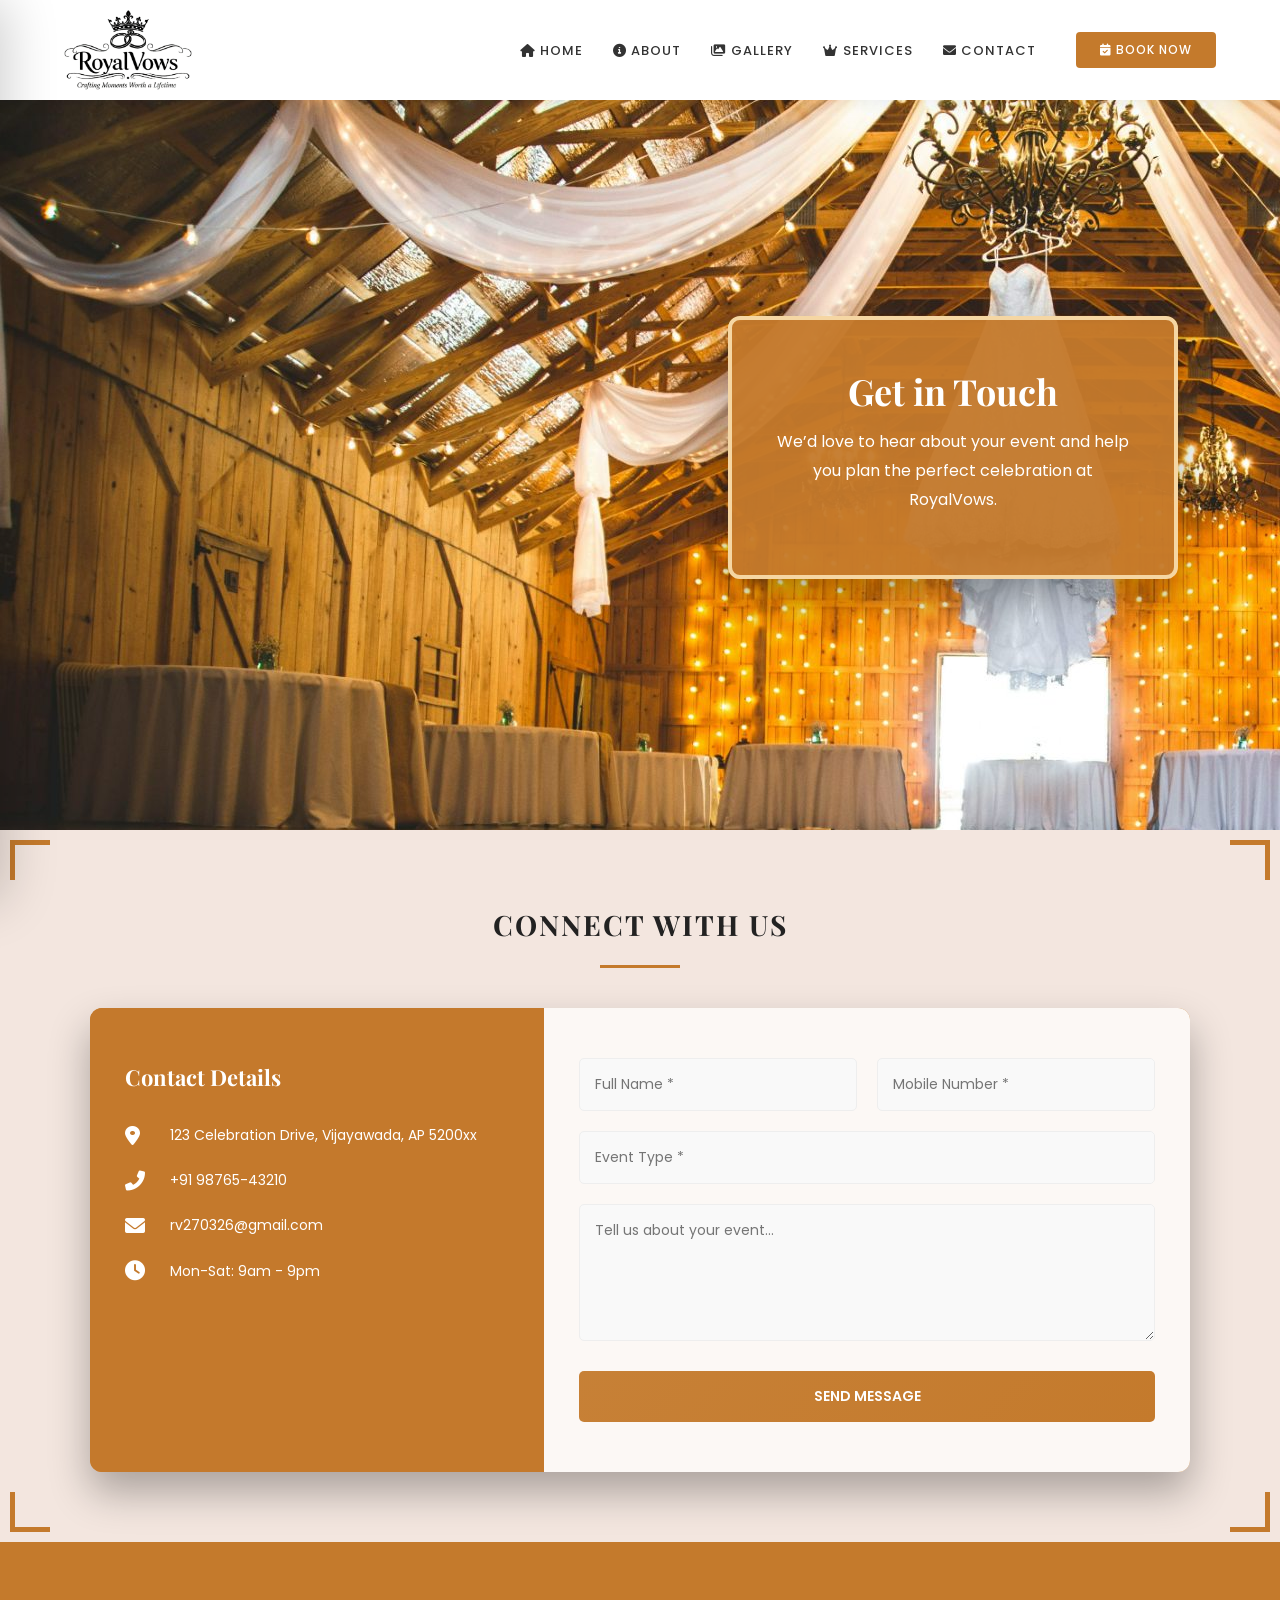
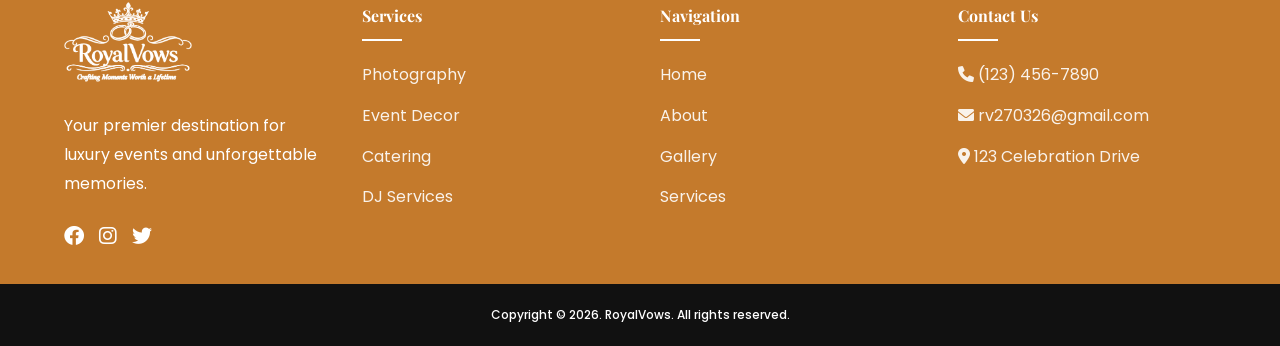
==== contact.html @ b92c4b7d "first commit" ====
<!DOCTYPE html>
<html lang="en">
<head>
    <meta charset="UTF-8">
    <meta name="viewport" content="width=device-width, initial-scale=1.0">
    <title>RoyalVows | Reception Venue & Event Planners</title>
    <link rel="icon" type="image/svg+xml" href="data:image/svg+xml,<svg xmlns='http://www.w3.org/2000/svg' viewBox='0 0 64 64'><path fill='%23c47a2c' d='M2 54h60L50 18l-10 16-10-16-12 16-6-16z'/></svg>">

    <link href="https://fonts.googleapis.com/css2?family=Playfair+Display:ital,wght@0,400;0,700;1,400&family=Poppins:wght@300;400;500;600&display=swap" rel="stylesheet">
    <link rel="stylesheet" href="https://cdnjs.cloudflare.com/ajax/libs/font-awesome/6.0.0/css/all.min.css">
    <link rel="stylesheet" href="css/style.css">

    <style>
        .contact-section {
            background-image: none !important;
            background-color: #f3e6df;
         }
        body.contact .hero {
    background-image: url('images/h7.jpg');
}
    </style>
</head>
<body class="contact">
<!-- Hero -->
<section id="home" class="hero">
    <div class="hero-card reveal active">
        <h1>Get in Touch</h1>
        <p>We’d love to hear about your event and help you plan the perfect celebration at RoyalVows.</p>
    </div>
</section>

<!-- Contact Section (About-section style, NO background image) -->
<section id="contact" class="decorated-section contact-section reveal">
    <div class="section-corners">
        <div class="corner-tl"></div>
        <div class="corner-tr"></div>
        <div class="corner-bl"></div>
        <div class="corner-br"></div>
    </div>
    <h2>Connect With Us</h2>
    <div class="divider"></div>
    <div class="contact-wrapper">
        <div class="contact-info-side">
            <h3>Contact Details</h3>
            <div class="info-detail"><i class="fas fa-map-marker-alt"></i> 123 Celebration Drive, Vijayawada, AP 5200xx</div>
            <div class="info-detail"><i class="fas fa-phone-alt"></i> +91 98765-43210</div>
            <div class="info-detail"><i class="fas fa-envelope"></i> rv270326@gmail.com </div>
            <div class="info-detail"><i class="fas fa-clock"></i> Mon-Sat: 9am - 9pm</div>
        </div>
        <div class="contact-form-side">
            <form id="contact-form" onsubmit="handleForm(event)">
                <div class="form-row">
                    <div class="form-group"><input type="text" placeholder="Full Name *" required></div>
                    <div class="form-group"><input type="tel" placeholder="Mobile Number *" required></div>
                </div>
                <div class="form-group" style="margin-bottom:20px;"><input type="text" placeholder="Event Type *" required></div>
                <div class="form-group" style="margin-bottom:20px;"><textarea rows="5" placeholder="Tell us about your event..." required></textarea></div>
                <button type="submit" class="submit-btn">Send Message</button>
            </form>
            <div id="success-msg" style="display:none; color:green; padding:20px; font-weight:600;">
                Message Sent! We will call you soon.
            </div>
        </div>
    </div>
</section>

<script src="js/script.js"></script>

</body>
</html>
---- css/style.css ----
:root {
            --primary-gold: #c47a2c;
            --dark-gold: #a3621d;
            --bg-light: #fdfaf7;
            --dark-bg: rgba(196, 122, 44, 0.95);
            --transition: all 0.4s cubic-bezier(0.4, 0, 0.2, 1);
        }

        /* Reset & Base */
        * { margin: 0; padding: 0; box-sizing: border-box; }
        html { scroll-behavior: smooth; }
        body {
            font-family: 'Poppins', sans-serif;
            color: #444;
            line-height: 1.8;
            background: #fff;
            overflow-x: hidden;
        }

        .reveal { opacity: 0; transform: translateY(30px); transition: all 0.8s ease-out; }
        .reveal.active { opacity: 1; transform: translateY(0); }

        /* Enhanced Premium Diamond Corners */
        .decorated-section {
    position: relative;
    overflow: hidden; /* prevents scroll issues */
}
       .section-corners div {
    position: absolute;
    width: 40px;
    height: 40px;
    border-color: #c47a2c;
}

/* Top Left */
.corner-tl {
    top: 10px;
    left: 10px;
    border-top: 5px solid;
    border-left: 5px solid;
}

/* Top Right */
.corner-tr {
    top: 10px;
    right: 10px;
    border-top: 5px solid;
    border-right: 5px solid;
}

/* Bottom Left */
.corner-bl {
    bottom: 10px;
    left: 10px;
    border-bottom: 5px solid;
    border-left: 5px solid;
}

/* Bottom Right */
.corner-br {
    bottom: 10px;
    right: 10px;
    border-bottom: 5px solid;
    border-right: 5px solid;
}

        /* --- NAVIGATION --- */
        header {
            position: fixed; top: 0; width: 100%; z-index: 2000;
            background: #fff; box-shadow: 0 4px 15px rgba(0,0,0,0.06);
        }
        .navbar {
            display: flex; justify-content: space-between; align-items: center;
            padding: 12px 5%; position: relative;
            max-height: 100px;
        }
        .logo img { height: 80px; width: auto; display: block; }

        /* Desktop Navigation */
        .desktop-nav {
            display: flex; list-style: none; gap: 30px; align-items: center;
        }
        .desktop-nav a {
            text-decoration: none; color: #333; font-size: 13px; font-weight: 500;
            text-transform: uppercase; transition: var(--transition); letter-spacing: 1px;
            padding: 8px 0; position: relative;
        }

        .desktop-nav a::after {
            content: ''; position: absolute; bottom: 0; left: 0; width: 0; height: 2px;
            background: var(--primary-gold); transition: 0.3s;
        }
        .desktop-nav a:hover::after, .desktop-nav a.active-link::after { width: 100%; }
        .desktop-nav a:hover, .desktop-nav a.active-link { color: var(--primary-gold); }

        .req-btn {
            background: var(--primary-gold) !important; color: #fff !important; padding: 12px 24px !important;
            border-radius: 4px; font-size: 12px !important; display: inline-block;
            line-height: 1; margin-left: 10px; transition: var(--transition) !important;
            text-decoration: none !important;
        }
        .req-btn::after { display: none !important; }
        .req-btn:hover { background: #222 !important; color: #fff !important; transform: translateY(-2px); }

        /* Clean Hamburger Menu */
        .hamburger {
            display: none; flex-direction: column; gap: 6px; cursor: pointer;
            padding: 15px; border-radius: 10px; transition: var(--transition);
            width: 52px; height: 52px; justify-content: center;
            background: transparent !important;
        }
        .hamburger span {
            width: 100%; height: 3px; background: #333; border-radius: 2px;
            transition: var(--transition); transform-origin: center;
        }
        .hamburger.active span:nth-child(1) {
            transform: rotate(45deg) translate(8px, 8px);
        }
        .hamburger.active span:nth-child(2) {
            opacity: 0;
        }
        .hamburger.active span:nth-child(3) {
            transform: rotate(-45deg) translate(8px, -8px);
        }

        /* FULL 100vh Drawer Menu */
        .mobile-menu-overlay {
            position: fixed; top: 0; left: 0; width: 100%; height: 100vh;
            background: rgba(0,0,0,0.5); z-index: 1999; opacity: 0; visibility: hidden;
            transition: all 0.4s cubic-bezier(0.25, 0.46, 0.45, 0.94);
        }
        .mobile-menu-overlay.active {
            opacity: 1; visibility: visible;
        }

        .mobile-menu {
            position: fixed; top: 0; left: 0; width: 100%; height: 100vh;
            background: linear-gradient(135deg, #fff 0%, #fdfaf7 100%);
            z-index: 2000; transform: translateX(-100%);
            box-shadow: 5px 0 50px rgba(0,0,0,0.2);
            transition: transform 0.5s cubic-bezier(0.25, 0.46, 0.45, 0.94);
            padding: 20px 40px 40px;
            overflow-y: auto;
        }
        .mobile-menu.active { transform: translateX(0); }

        .mobile-menu-header {
            display: flex; justify-content: flex-end;
            margin-bottom: 15px;
            padding-bottom: 10px; border-bottom: 2px solid #eee;
        }
        .mobile-menu-close {
            background: none; border: none; font-size: 28px; color: #666;
            cursor: pointer; padding: 8px; width: 50px; height: 50px;
            display: flex; align-items: center; justify-content: center;
            border-radius: 50%; transition: var(--transition);
        }
        .mobile-menu-close:hover {
            background: var(--primary-gold); color: #fff; transform: rotate(90deg);
        }

        .mobile-menu-links {
            list-style: none;
        }
        .mobile-menu-links li {
            margin-bottom: 8px;
        }
        .mobile-menu-links a {
            display: flex; align-items: center; gap: 15px; padding: 12px 0;
            font-size: 20px; font-weight: 500; color: #333; text-decoration: none;
            border-bottom: 1px solid rgba(196,122,44,0.1); transition: var(--transition);
            position: relative; overflow: hidden;
        }
        .mobile-menu-links a::before {
            content: ''; position: absolute; left: 0; top: 50%; width: 4px; height: 0;
            background: var(--primary-gold); transition: var(--transition);
            transform: translateY(-50%);
        }
        .mobile-menu-links a:hover {
            color: var(--primary-gold); padding-left: 25px;
        }
        .mobile-menu-links a:hover::before { height: 40px; }
.mobile-menu-links a.active-link {
    color: var(--primary-gold);
    padding-left: 25px;
}

.mobile-menu-links a.active-link::before {
    height: 40px;
}

        .mobile-menu-book {
            background: #222 !important; color: #fff !important;
            text-align: center; margin-top: 20px;
            padding: 12px 24px !important; border-radius: 4px;
            font-size: 12px !important; font-weight: 500 !important;
            text-transform: uppercase !important; letter-spacing: 1px !important;
            display: inline-block; line-height: 1; text-decoration: none !important;
            transition: var(--transition) !important;
        }
        .mobile-menu-book:hover {
            background: var(--primary-gold) !important;
            transform: translateY(-2px);
        }

        .hero {
            height: 85vh; margin-top: 65px;
            background: linear-gradient(rgba(0,0,0,0.25), rgba(0,0,0,0.25)),
                        url('../images/h2.jpg') center/cover no-repeat;
            display: flex; align-items: center; justify-content: flex-end; padding: 0 8%;
            position: relative;
        }
        .hero-card {
            background: var(--dark-bg); color: #fff; padding: 50px 40px;
            width: 100%; max-width: 450px; text-align: center; border-radius: 12px;
            box-shadow: 0 20px 40px rgba(0,0,0,0.3);
        }
.hero-card {
    position: relative;
    background: var(--dark-bg);
    color: #fff;
    padding: 50px 40px;
    width: 100%;
    max-width: 450px;
    text-align: center;
    border-radius: 12px;
    box-shadow: 0 20px 40px rgba(0,0,0,0.3);
border: 4px solid  #f5d6a3;
    z-index: 1;
}


        .hero-card h1 { font-family: 'Playfair Display', serif; font-size: clamp(28px, 5vw, 36px); margin-bottom: 15px; line-height: 1.2; }
        .hero-card p { font-size: clamp(14px, 3vw, 16px); margin-bottom: 10px; }
        .cta-btn {
            background: transparent; border: 1.5px solid #fff; color: #fff; padding: 12px 35px;
            cursor: pointer; font-size: clamp(12px, 2.5vw, 13px); font-weight: 600; transition: var(--transition);
            border-radius: 30px; text-transform: uppercase; text-decoration: none; display: inline-block; margin-top: 20px;
        }
        .cta-btn:hover { background: #fff; color: var(--primary-gold); transform: translateY(-3px); }

        /* --- SECTIONS --- */
        section { padding: 70px 5%; text-align: center; position: relative; }
        h2 {
            font-family: 'Playfair Display', serif;
            font-size: clamp(24px, 4vw, 28px); letter-spacing: 2px;
            margin-bottom: 15px; text-transform: uppercase;
            color: #222;
        }
        .divider { width: 80px; height: 3px; background: var(--primary-gold); margin: 0 auto 40px; }

        /* About Section - Full Width Images on Mobile/Tablet */
        #about { padding: 80px 5%;background-color: #f3e6df; }
        .about-wrapper { position: relative; }
        .about-container {
            display: flex; gap: 40px; align-items: center; text-align: left;
            margin: 0 auto; max-width: 1200px;
        }
        .about-images {
    flex: 1;
    display: grid;
    grid-template-columns: repeat(2, 1fr);
    gap: 0;
    border: 6px solid #c47a2c;
    overflow: hidden;
}

.about-images img {
    width: 100%;
    height: 220px;
    object-fit: cover;
    border: 2px solid #fff;
    border-radius: 0;
    display: block;
    transition: transform 0.5s ease, filter 0.5s ease;
}

/* Hover Animation */
.about-images img:hover {
    transform: scale(1.08);
    filter: brightness(1.1);
}
        .about-content { flex: 1; }
        .about-content h3 {
            color: var(--primary-gold);
            font-family: 'Playfair Display', serif;
            font-size: 24px; margin-bottom: 20px;
        }

        /* BG Image Sections */
        .bg-img-section {
            position: relative; background-attachment: fixed; background-position: center;
            background-repeat: no-repeat; background-size: cover; padding: 70px 5%;
        }
        .gold-overlay { position: absolute; top: 0; left: 0; width: 100%; height: 100%; background: rgba(196, 122, 44, 0.9); z-index: 1; }
        .section-content-relative { position: relative; z-index: 2; color: #fff; }
        .section-content-relative h2 { color: #fff !important; }

        .gallery-section { background-image: url('../images/gall.jpg'); }
        .gallery-grid { display: grid; grid-template-columns: repeat(4, 1fr); gap: 20px; }
        .gallery-item { position: relative; overflow: hidden; height: 250px; border-radius: 8px; cursor: pointer; }
        .gallery-item img { width: 100%; height: 100%; object-fit: cover; transition: 0.6s; }
        .gallery-item:hover img { transform: scale(1.1); }
        .gallery-label { position: absolute; bottom: 0; left: 0; width: 100%; background: rgba(0,0,0,0.75); padding: 15px; font-size: 13px; text-transform: uppercase; text-align: center; }

        /* Services Section */
        #services { padding: 80px 5%; background-color: #f3e6df; }
        .services-wrapper { position: relative; }
        .services-grid {
            display: grid; grid-template-columns: repeat(3, 1fr); gap: 30px;
            margin: 0 auto; max-width: 1200px;
        }
        .service-card {
            background: #1a1a1a; color: #fff; border-radius: 8px; overflow: hidden;
            padding-bottom: 25px; position: relative; transition: var(--transition);
        }
        .service-card:hover {
            transform: translateY(-15px) scale(1.02);
            box-shadow: 0 25px 50px rgba(196, 122, 44, 0.3);
        }
        .service-card img { width: 100%; height: 220px; object-fit: cover; }
        .service-card h4 {
            margin-top: 20px; font-weight: 400; letter-spacing: 1px;
            text-align: center; padding: 15px;
        }

        /* Contact */
        .contact-section {
            background-image: url('../images/contactt.jpg');
            background-attachment: fixed; background-position: center; background-repeat: no-repeat;
            background-size: cover; padding: 70px 5%;
        }
        .contact-wrapper {
            display: flex; max-width: 1100px; margin: 0 auto; border-radius: 12px;
            overflow: hidden; box-shadow: 0 20px 40px rgba(0,0,0,0.3);
            background: rgba(196, 122, 44, 0.95);
        }
        .contact-info-side { flex: 1; background: rgba(196, 122, 44, 0.98); color: #fff; padding: 50px 35px; text-align: left; }
        .contact-info-side h3 {
            font-family: 'Playfair Display', serif;
            font-size: 22px; margin-bottom: 25px; color: #fff;
        }
        .info-detail { display: flex; align-items: center; gap: 20px; margin-bottom: 20px; font-size: 14px; }
        .info-detail i { color: #fff; font-size: 20px; width: 25px; }

        .contact-form-side { flex: 1.5; background: rgba(255,255,255,0.95); padding: 50px 35px; text-align: left; }
        .form-row { display: grid; grid-template-columns: 1fr 1fr; gap: 20px; margin-bottom: 20px; }
        .form-group input, .form-group textarea {
            width: 100%; padding: 15px; border: 1px solid #eee; background: #f9f9f9; border-radius: 5px; outline: none; font-family: inherit; font-size: 14px;
            transition: var(--transition);
        }
        .form-group input:focus { border-color: var(--primary-gold); background: #fff; box-shadow: 0 0 0 3px rgba(196, 122, 44, 0.1); }
        .submit-btn {
            background: linear-gradient(135deg, var(--dark-bg), var(--primary-gold)); color: #fff; border: none; padding: 15px 40px; cursor: pointer;
            text-transform: uppercase; font-weight: 600; width: 100%; transition: var(--transition); border-radius: 5px;
            font-size: 14px; font-family: inherit; position: relative; overflow: hidden;
        }
        .submit-btn::before {
            content: ''; position: absolute; top: 0; left: -100%; width: 100%; height: 100%;
            background: linear-gradient(90deg, transparent, rgba(255,255,255,0.2), transparent);
            transition: left 0.5s;
        }
        .submit-btn:hover::before { left: 100%; }
        .submit-btn:hover {
            background: linear-gradient(135deg, var(--primary-gold), #d6903e);
            transform: translateY(-3px); box-shadow: 0 10px 25px rgba(196, 122, 44, 0.4);
        }
#testimonials {
    background-color: #f3e6df;
    padding: 80px 5%;
}

        .testimonial-grid { display: grid; grid-template-columns: repeat(3, 1fr); gap: 30px; margin-top: 50px; }
        .testimonial-card {
            background: var(--bg-light); padding: 35px 25px; border-radius: 12px;
            text-align: left; border-left: 5px solid var(--primary-gold); transition: var(--transition);
        }
        .testimonial-card:hover { transform: translateY(-10px); box-shadow: 0 15px 30px rgba(0,0,0,0.1); }
        .testimonial-card i { color: var(--primary-gold); font-size: 24px; margin-bottom: 15px; }

        #backToTop {
            position: fixed; bottom: 30px; right: 30px; background: var(--primary-gold); color: #fff;
            width: 45px; height: 45px; border-radius: 50%; border: none; cursor: pointer;
            display: none; align-items: center; justify-content: center; z-index: 1000;
            box-shadow: 0 4px 10px rgba(0,0,0,0.2); transition: 0.3s;
        }

        .modal { display: none; position: fixed; inset: 0; background: rgba(0,0,0,0.9); z-index: 3000; justify-content: center; align-items: center; padding: 20px; }
        .modal.active { display: flex; }
        .modal-content { background: #fff; max-width: 1000px; width: 100%; max-height: 85vh; border-radius: 8px; padding: 30px; overflow-y: auto; }
        .modal-grid { display: grid; grid-template-columns: repeat(3, 1fr); gap: 15px; }
        .modal-grid img { width: 100%; height: 200px; object-fit: cover; border-radius: 4px; }
        .close-modal { font-size: 30px; cursor: pointer; float: right; }

        /* FIXED Footer - Left Aligned Columns + Proper Underlines */
        footer {
            background: var(--primary-gold); color: #fff; padding: 60px 5% 30px;
            display: grid; grid-template-columns: repeat(4, 1fr); gap: 40px; text-align: left;
        }
        .footer-col { text-align: left; }
        .footer-col h4 {
            font-family: 'Playfair Display', serif; margin-bottom: 20px;
            font-size: 16px; position: relative; padding-bottom: 10px;
        }
        .footer-col h4::after {
            content: ''; position: absolute; bottom: 0; left: 0;
            width: 40px; height: 2px; background: #fff;
        }
        .footer-col ul { list-style: none; }
        .footer-col ul li {
            margin-bottom: 12px; opacity: 0.9; transition: 0.3s;
        }
        .footer-col ul li:hover { opacity: 1; transform: translateX(5px); color: #fff; }
        .footer-col ul li a {
            color: inherit; text-decoration: none !important;
        }
        .footer-logo img { height: 80px; margin-bottom: 20px; filter: brightness(0) invert(1); }
        .social-icons { display: flex; gap: 15px; margin-top: 20px; justify-content: flex-start; }
        .social-icons a { color: #fff; font-size: 20px; transition: var(--transition); text-decoration: none; }
        .social-icons a:hover { color: var(--dark-gold); transform: translateY(-3px); }
        .bottom-bar {
            background: #111; color: #fff !important; text-align: center; padding: 20px;
            font-size: 12px; font-weight: 500;
        }

        /* RESPONSIVE DESIGN - ALL FIXES APPLIED */
        @media (max-width: 1200px) {
            .navbar { padding: 12px 4%; }
            section { padding: 60px 4%; }
            .hero { padding: 0 6%; }
            .bg-img-section, .contact-section { padding: 60px 4%; }
            .corner-tl, .corner-tr, .corner-bl, .corner-br { width: 90px; height: 90px; }
        }

        @media (max-width: 1024px) {
            .hamburger { display: flex; }
            .desktop-nav { display: none; }

            .navbar { padding: 10px 4%; max-height: 60px; }
 .logo img {
        height: 50px;
    }

            /* FIXED Hero - Full Width Rectangle */
            .hero {
                height: 80vh;
                margin-top: 60px;
		background: linear-gradient(rgba(0,0,0,0.5), rgba(0,0,0,0.5)),
                url('https://images.unsplash.com/photo-1519225421980-715cb0215aed?auto=format&fit=crop&w=1600') center/cover no-repeat;
                padding: 0 5%;
                justify-content: center;
                text-align: center;
            }
            .hero::before {
                content: '';
                position: absolute;
                top: 0;
                left: 0;
                width: 100%;
                height: 100%;
                background: linear-gradient(
                    rgba(0, 0, 0, 0.2),
                    rgba(0, 0, 0, 0.2)
                );
                pointer-events: none;
                z-index: 1;
            }
           .hero-card {
   		background: transparent;
		border:0px !important;
                padding: 20px 20px;
                width: 95%;
                max-width: none;
                margin: 0 2.5%;
		box-shadow: none;
            }



            /* About Images Full Width */
            .about-container { flex-direction: column; gap: 30px; text-align: center; }
            .about-images {
        grid-template-columns: repeat(2, 1fr); /* KEEP 2 columns */
        gap: 0;
    }

    .about-images img {
        height: 250px;
    }


            .testimonial-grid, .gallery-grid { grid-template-columns: repeat(2, 1fr); }
            footer {
                grid-template-columns: repeat(2, 1fr);
                gap: 30px;
                padding: 50px 4% 30px;
            }
            /* Footer columns LEFT aligned on tablet */
            .footer-col { text-align: left; }
            .footer-col h4::after { left: 0; }
            .social-icons { justify-content: flex-start; }
        }

        @media (max-width: 768px) {
            section { padding: 50px 5%; }
            #about, #services { padding: 60px 5%; }

            .hero {
                height: 75vh;
                padding: 5% 5%;
		background: linear-gradient(rgba(0,0,0,0.5), rgba(0,0,0,0.5)),
                url('https://images.unsplash.com/photo-1519225421980-715cb0215aed?auto=format&fit=crop&w=1600') center/cover no-repeat;
                justify-content: center;
                text-align: center;
            }
            .hero-card {
   		background: transparent;
		border:0px !important;
                padding: 20px 20px;
                width: 95%;
                max-width: none;
                margin: 0 2.5%;
		box-shadow: none;
            }

            /* About Images FULL WIDTH Mobile */
            .about-images {
        grid-template-columns: repeat(2, 1fr); /* KEEP 2 columns */
        gap: 0;
    }

    .about-images img {
        height: 180px;
    }

            h2 { font-size: 24px; letter-spacing: 1px; }

            .gallery-grid { grid-template-columns: repeat(2, 1fr); gap: 12px; }
            .services-grid { grid-template-columns: 1fr; }
            .testimonial-grid { grid-template-columns: 1fr; }

            .contact-wrapper { flex-direction: column; }
            .contact-info-side, .contact-form-side { padding: 35px 25px; }
            .form-row { grid-template-columns: 1fr; }
            .contact-info-side h3 { font-size: 20px; }

            footer {
                grid-template-columns: 1fr;
                gap: 25px;
                padding: 40px 5% 25px;
                text-align: left;
            }
            .footer-col { text-align: left; }
            .corner-tl, .corner-tr, .corner-bl, .corner-br { display : none !important; }
        }

        @media (max-width: 480px) {
            .navbar { padding: 8px 4%; }
            .logo img { height: 38px; }
            section { padding: 40px 4%; }
            #about, #services { padding: 50px 4%; }

            .hero {
                height: 75vh;
                margin-top: 55px;
                padding: 4% 4%;
            }
            .hero-card {
		background: transparent;
                border:0px !important;
                padding: 20px 20px;
                width: 96%;
                margin: 0 2%;
 		box-shadow: none;
            }

            .about-images img { height: 170px; }
            .gallery-grid { grid-template-columns: 1fr; }
            .gallery-item { height: 220px; }

            .contact-info-side, .contact-form-side { padding: 30px 20px; }
            footer { padding: 30px 4% 20px; gap: 20px; }

            .corner-tl, .corner-tr, .corner-bl, .corner-br { display : none !important; }
        }
        /* Projects Stats Section - After About */
        .projects-stats {
            padding: 4rem 0;
            background: linear-gradient(135deg, var(--primary-gold, #c47a2c) 0%, #8B4513 100%);
            position: relative;
        }

        .stats-container {
            display: grid;
            grid-template-columns: repeat(auto-fit, minmax(220px, 1fr));
            gap: 2rem;
            max-width: 1200px;
            margin: 0 auto;
            padding: 0 2rem;
        }

        .stat-item {
            text-align: center;
            color: white;
            padding: 2.5rem 1.5rem;
            background: rgba(255,255,255,0.15);
            backdrop-filter: blur(15px);
            border-radius: 25px;
            border: 2px solid rgba(255,255,255,0.3);
            transition: all 0.4s cubic-bezier(0.4, 0, 0.2, 1);
            position: relative;
            overflow: hidden;
        }

        .stat-item::before {
            content: '';
            position: absolute;
            top: 0;
            left: -100%;
            width: 100%;
            height: 100%;
            background: linear-gradient(90deg, transparent, rgba(255,255,255,0.4), transparent);
            transition: left 0.6s;
        }

        .stat-item:hover::before {
            left: 100%;
        }

        .stat-item:hover {
            transform: translateY(-15px) scale(1.05);
            background: rgba(255,255,255,0.25);
            border-color: rgba(255,215,0,0.6);
            box-shadow: 0 25px 50px rgba(0,0,0,0.3);
        }

        .stat-item i {
            font-size: 2.5rem;
            margin-bottom: 1rem;
            opacity: 0.9;
        }

        .stat-number {
            font-size: 3.2rem;
            font-weight: 800;
            font-family: 'Playfair Display', serif;
            color: #FFD700;
            margin-bottom: 0.5rem;
            line-height: 1;
            text-shadow: 0 2px 4px rgba(0,0,0,0.3);
        }

        .stat-label {
            font-size: 1rem;
            font-weight: 400;
            opacity: 0.95;
            text-transform: uppercase;
            letter-spacing: 1.5px;
        }

        /* Responsive */
        @media (max-width: 768px) {
            .stats-container {
                grid-template-columns: repeat(2, 1fr);
                gap: 1.5rem;
                padding: 0 1rem;
            }

            .stat-number {
                font-size: 2.8rem;
            }

            .stat-item {
                padding: 2rem 1rem;
            }
        }

        @media (max-width: 480px) {
            .stats-container {
                grid-template-columns: 1fr;
            }
        }
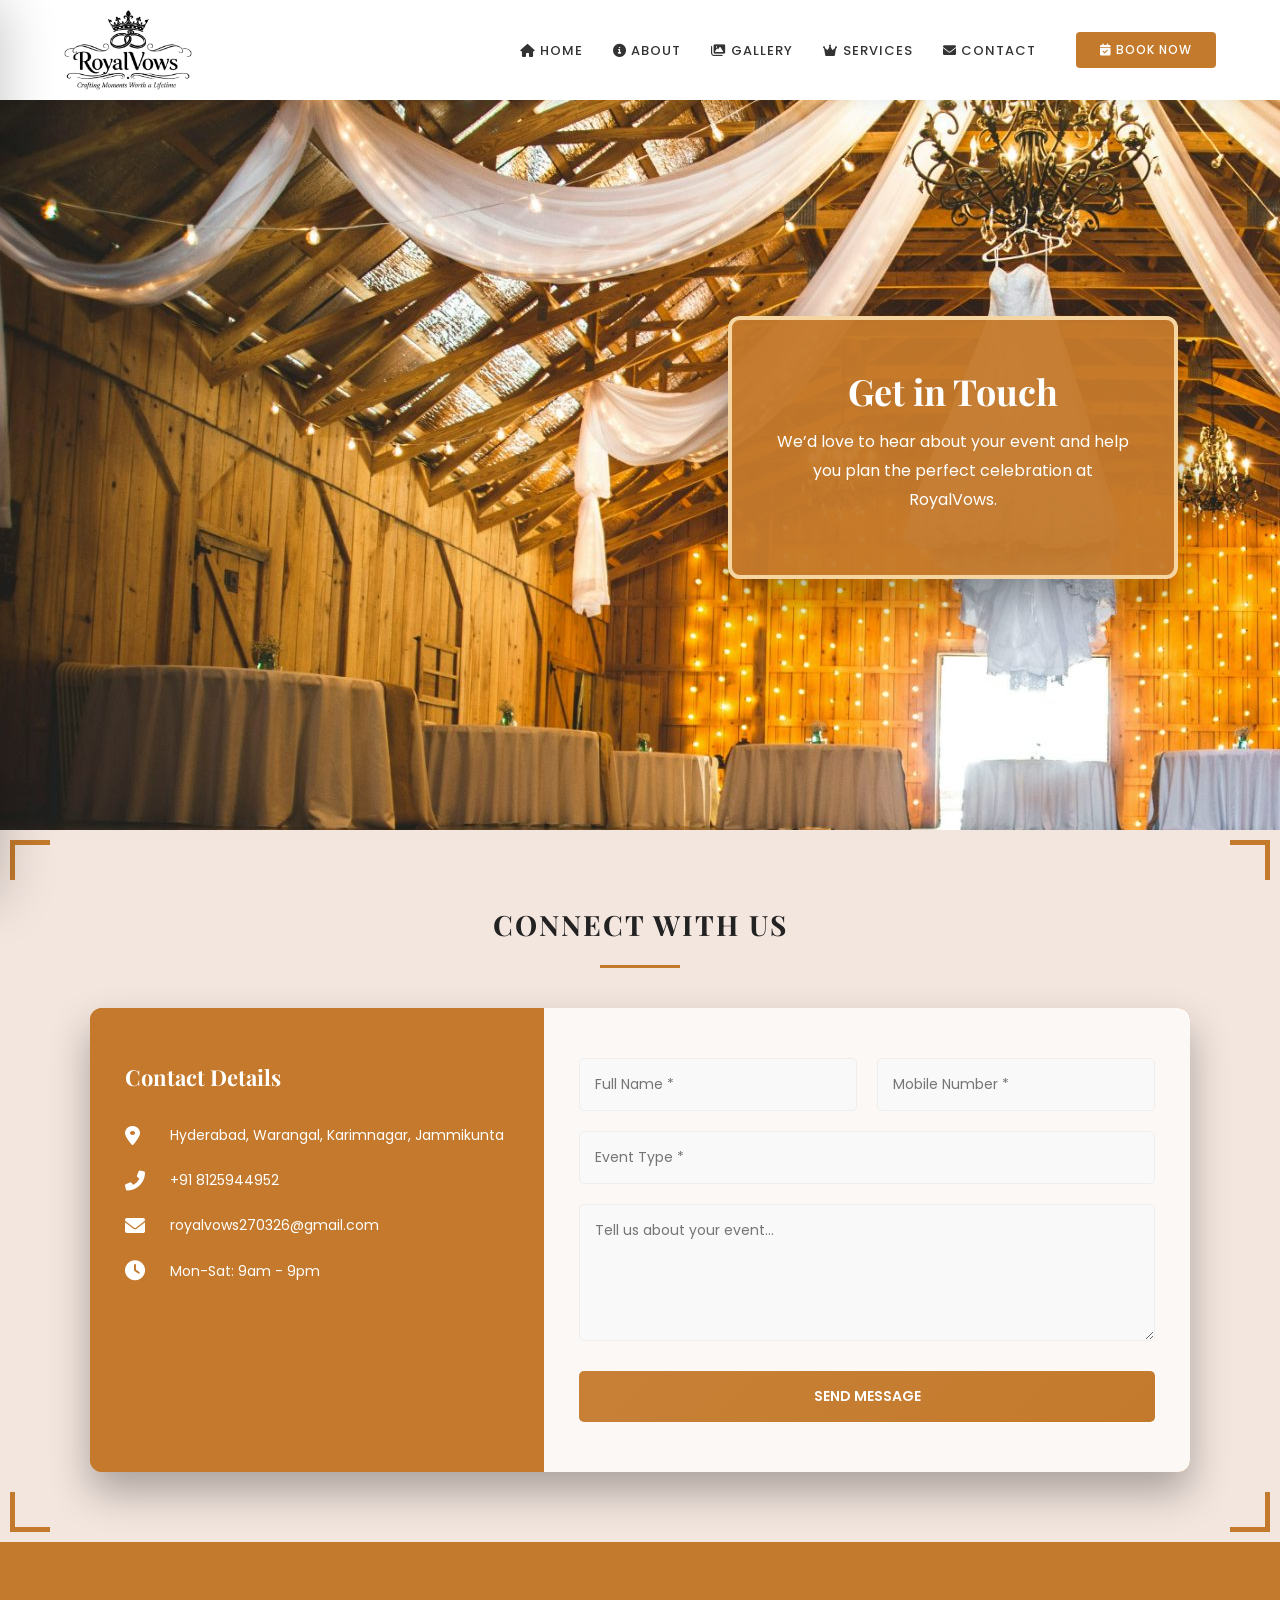
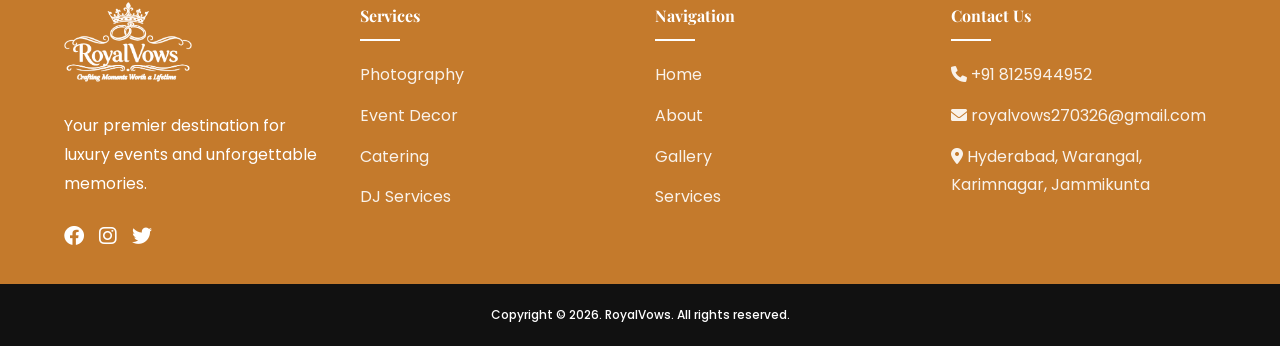
==== commit 710457c3: "Added/updated folder" ====
--- a/contact.html
+++ b/contact.html
@@ -42,9 +42,9 @@
     <div class="contact-wrapper">
         <div class="contact-info-side">
             <h3>Contact Details</h3>
-            <div class="info-detail"><i class="fas fa-map-marker-alt"></i> 123 Celebration Drive, Vijayawada, AP 5200xx</div>
-            <div class="info-detail"><i class="fas fa-phone-alt"></i> +91 98765-43210</div>
-            <div class="info-detail"><i class="fas fa-envelope"></i> rv270326@gmail.com </div>
+            <div class="info-detail"><i class="fas fa-map-marker-alt"></i> Hyderabad, Warangal, Karimnagar, Jammikunta</div>
+            <div class="info-detail"><i class="fas fa-phone-alt"></i> +91 8125944952</div>
+            <div class="info-detail"><i class="fas fa-envelope"></i> royalvows270326@gmail.com </div>
             <div class="info-detail"><i class="fas fa-clock"></i> Mon-Sat: 9am - 9pm</div>
         </div>
         <div class="contact-form-side">
--- a/css/style.css
+++ b/css/style.css
@@ -395,7 +395,7 @@
         /* FIXED Footer - Left Aligned Columns + Proper Underlines */
         footer {
             background: var(--primary-gold); color: #fff; padding: 60px 5% 30px;
-            display: grid; grid-template-columns: repeat(4, 1fr); gap: 40px; text-align: left;
+            display: grid; grid-template-columns: repeat(4, 1fr); gap: 30px; text-align: left;
         }
         .footer-col { text-align: left; }
         .footer-col h4 {
@@ -446,7 +446,7 @@
                 height: 80vh;
                 margin-top: 60px;
 		background: linear-gradient(rgba(0,0,0,0.5), rgba(0,0,0,0.5)),
-                url('https://images.unsplash.com/photo-1519225421980-715cb0215aed?auto=format&fit=crop&w=1600') center/cover no-repeat;
+                url('../images/h2.jpg') center/cover no-repeat;
                 padding: 0 5%;
                 justify-content: center;
                 text-align: center;
@@ -509,7 +509,7 @@
                 height: 75vh;
                 padding: 5% 5%;
 		background: linear-gradient(rgba(0,0,0,0.5), rgba(0,0,0,0.5)),
-                url('https://images.unsplash.com/photo-1519225421980-715cb0215aed?auto=format&fit=crop&w=1600') center/cover no-repeat;
+                url('../images/h2.jpg') center/cover no-repeat;
                 justify-content: center;
                 text-align: center;
             }
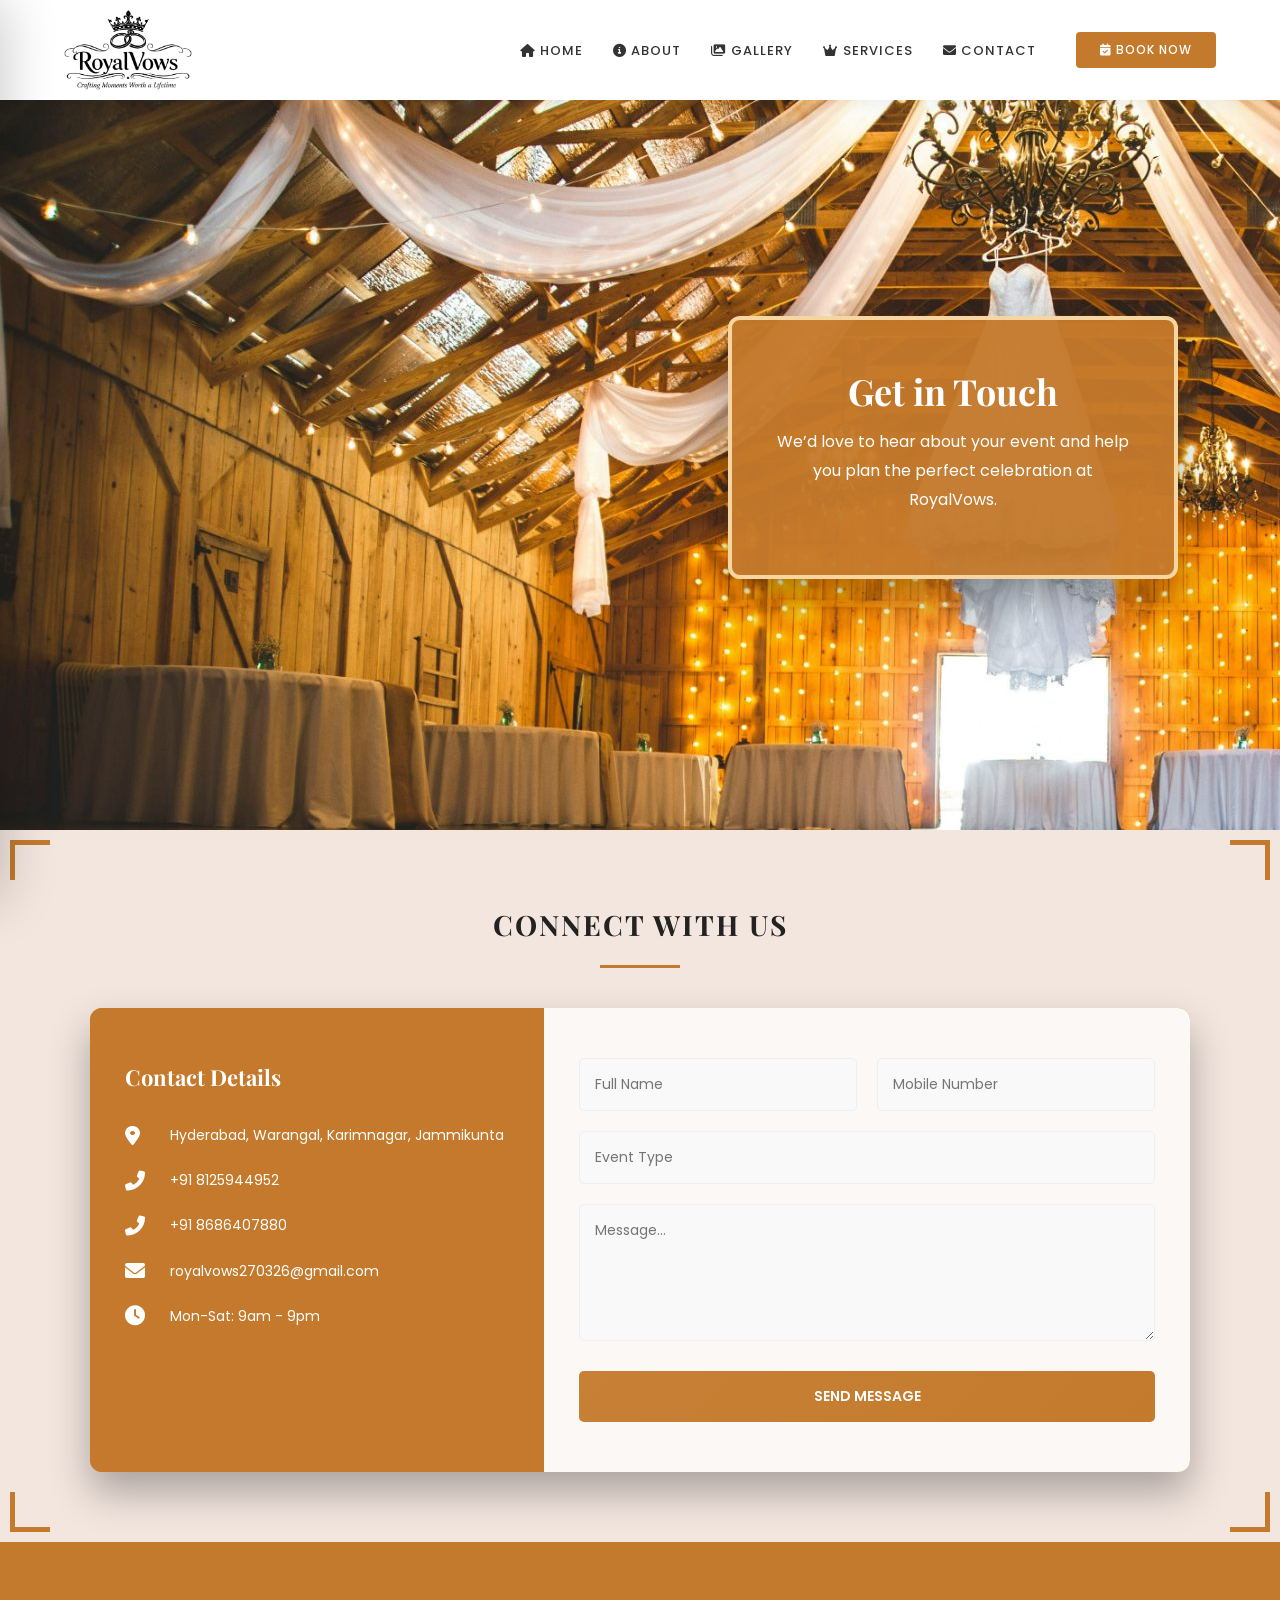
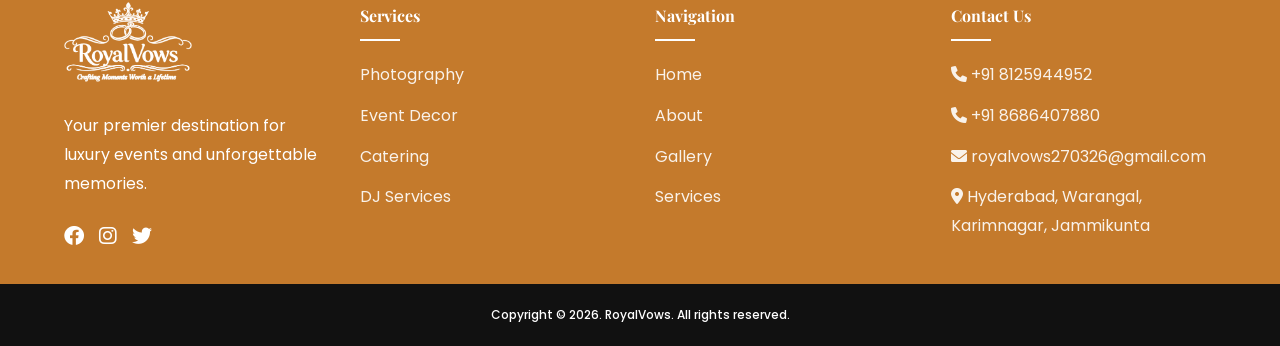
==== commit f87a9c0e: "Added/updated folder" ====
--- a/contact.html
+++ b/contact.html
@@ -44,17 +44,28 @@
             <h3>Contact Details</h3>
             <div class="info-detail"><i class="fas fa-map-marker-alt"></i> Hyderabad, Warangal, Karimnagar, Jammikunta</div>
             <div class="info-detail"><i class="fas fa-phone-alt"></i> +91 8125944952</div>
+            <div class="info-detail"><i class="fas fa-phone-alt"></i> +91 8686407880</div>
             <div class="info-detail"><i class="fas fa-envelope"></i> royalvows270326@gmail.com </div>
             <div class="info-detail"><i class="fas fa-clock"></i> Mon-Sat: 9am - 9pm</div>
         </div>
         <div class="contact-form-side">
-            <form id="contact-form" onsubmit="handleForm(event)">
-                <div class="form-row">
-                    <div class="form-group"><input type="text" placeholder="Full Name *" required></div>
-                    <div class="form-group"><input type="tel" placeholder="Mobile Number *" required></div>
+            <form id="contact-form" action="https://formspree.io/f/mnjowdqd" method="POST">                <div class="form-row">
+                    <div class="form-group">
+                        <input type="text" name="name" placeholder="Full Name" required>
+                    </div>
+                    <div class="form-group">
+                        <input type="tel" name="phone" placeholder="Mobile Number" required>
+                    </div>
                 </div>
-                <div class="form-group" style="margin-bottom:20px;"><input type="text" placeholder="Event Type *" required></div>
-                <div class="form-group" style="margin-bottom:20px;"><textarea rows="5" placeholder="Tell us about your event..." required></textarea></div>
+
+                <div class="form-group" style="margin-bottom:20px;">
+                    <input type="text" name="event" placeholder="Event Type">
+                </div>
+
+                <div class="form-group" style="margin-bottom:20px;">
+                    <textarea name="message" rows="5" placeholder="Message..." required></textarea>
+                </div>
+
                 <button type="submit" class="submit-btn">Send Message</button>
             </form>
             <div id="success-msg" style="display:none; color:green; padding:20px; font-weight:600;">
--- a/css/style.css
+++ b/css/style.css
@@ -370,7 +370,7 @@
     padding: 80px 5%;
 }
 
-        .testimonial-grid { display: grid; grid-template-columns: repeat(3, 1fr); gap: 30px; margin-top: 50px; }
+        .testimonial-grid { display: grid; grid-template-columns: repeat(2, 1fr); gap: 30px; margin-top: 50px; }
         .testimonial-card {
             background: var(--bg-light); padding: 35px 25px; border-radius: 12px;
             text-align: left; border-left: 5px solid var(--primary-gold); transition: var(--transition);
